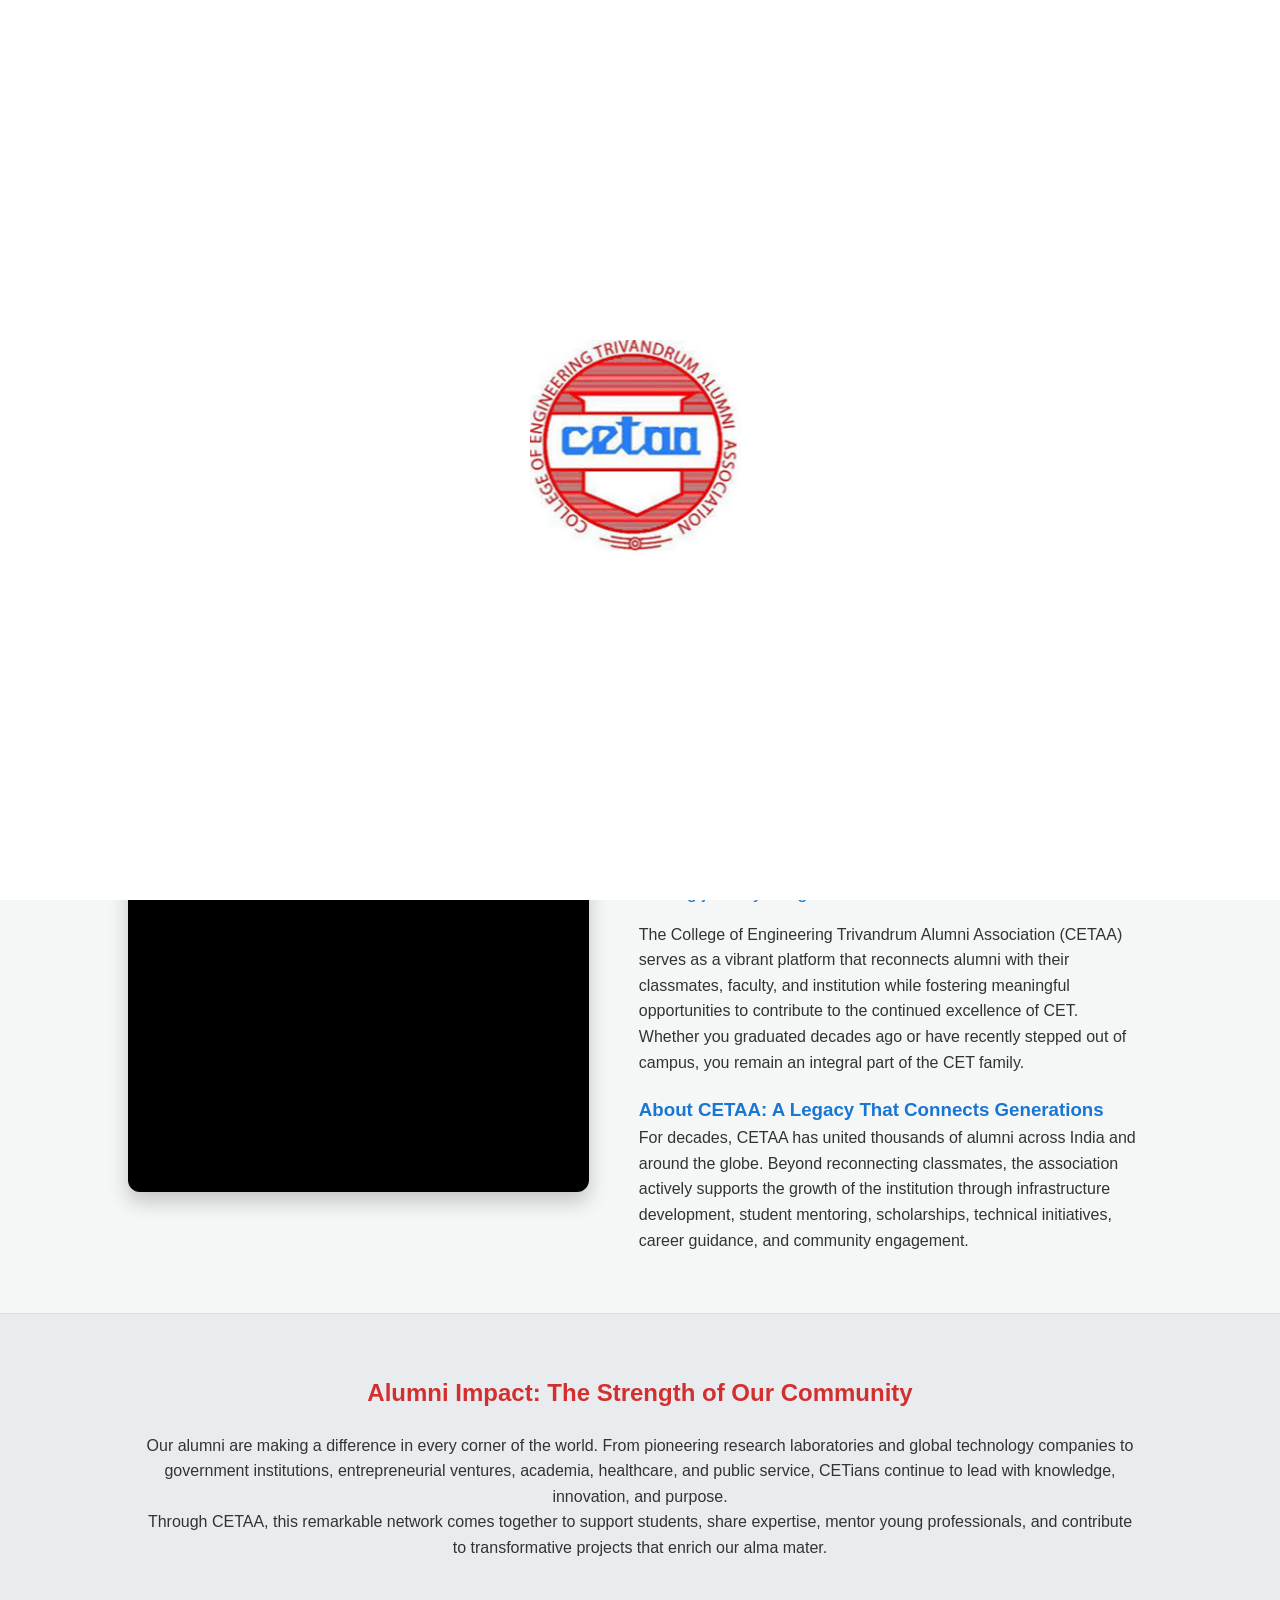
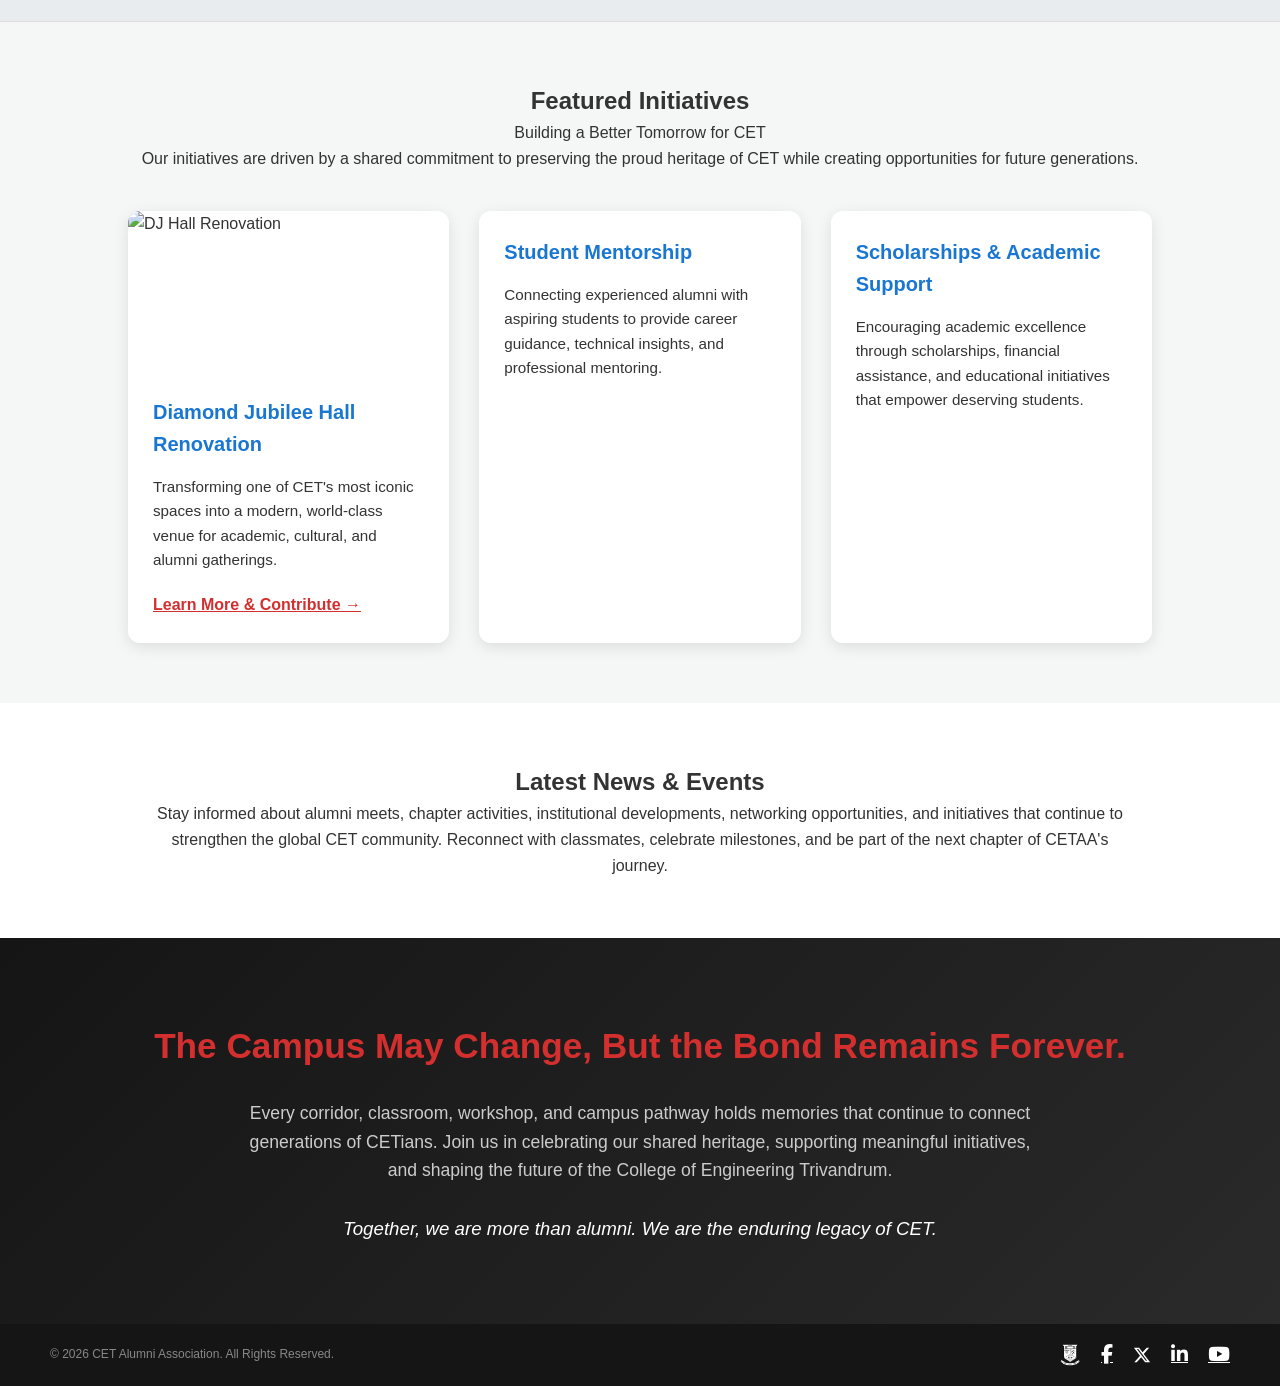
==== index.html @ 1ed66478 "Add files via upload" ====
<!DOCTYPE html>
<html lang="en">
<head>
    <meta charset="UTF-8">
    <meta name="viewport" content="width=device-width, initial-scale=1.0">
    <title>CETAA - Official Alumni Network</title>
    <link rel="stylesheet" href="https://cdnjs.cloudflare.com/ajax/libs/font-awesome/6.4.0/css/all.min.css">
    <link rel="stylesheet" href="style.css">
</head>
<body>
<div id="intro-screen">
        <img src="cetaalogo.jpg" alt="CETAA Logo" id="intro-logo">
    </div>
<nav id="navbar">
        <div class="logo">
            <img src="logo-cms.png" alt="CETAA Logo">
        </div>
        <ul class="nav-links">
            <li><a href="index.html" class="active">Home</a></li>
            <li><a href="renovation.html">Renovation Project</a></li>
        </ul>
    </nav>

<header class="hero fade-in">
        <div class="hero-content">
            <h1>College of Engineering Trivandrum <br> Alumni Association</h1>
        </div>
    </header>

<section class="home-content section-padding slide-up">
        <div class="container content-split">
            <div class="slideshow-container">
                <img src="slideshow 1/1.jpg" class="slide active" alt="CET Campus">
                <img src="slideshow 1/2.webp" class="slide" alt="Department of ECE">
                <img src="slideshow 1/3.webp" class="slide" alt="Department of CSE">
                <img src="slideshow 1/4.webp" class="slide" alt="CET School of Management">
                <img src="slideshow 1/5.webp" class="slide" alt="Civil Canteen">
                <img src="slideshow 1/6.webp" class="slide" alt="Star Dome">
                
            </div>

            <div class="legacy-text">
                <h2>Welcome Home, CETians</h2>
                <p class="lead-text">No matter where life has taken you, CET will always remain a place where friendships were forged, dreams took shape, and lifelong journeys began.</p>
                <p>The College of Engineering Trivandrum Alumni Association (CETAA) serves as a vibrant platform that reconnects alumni with their classmates, faculty, and institution while fostering meaningful opportunities to contribute to the continued excellence of CET.</p>
                <p>Whether you graduated decades ago or have recently stepped out of campus, you remain an integral part of the CET family.</p>
                
                <h3 style="margin-top: 20px; color: var(--primary-blue);">About CETAA: A Legacy That Connects Generations</h3>
                <p>For decades, CETAA has united thousands of alumni across India and around the globe. Beyond reconnecting classmates, the association actively supports the growth of the institution through infrastructure development, student mentoring, scholarships, technical initiatives, career guidance, and community engagement.</p>
            </div>
        </div>
    </section>

    <section class="impact-section slide-up">
        <div class="container text-center">
            <h2>Alumni Impact: The Strength of Our Community</h2>
            <p>Our alumni are making a difference in every corner of the world. From pioneering research laboratories and global technology companies to government institutions, entrepreneurial ventures, academia, healthcare, and public service, CETians continue to lead with knowledge, innovation, and purpose.</p>
            <p>Through CETAA, this remarkable network comes together to support students, share expertise, mentor young professionals, and contribute to transformative projects that enrich our alma mater.</p>
        </div>
    </section>

    <section class="initiatives-section section-padding slide-up">
        <div class="container">
            <div class="text-center" style="margin-bottom: 40px;">
                <h2>Featured Initiatives</h2>
                <p class="subtitle">Building a Better Tomorrow for CET</p>
                <p>Our initiatives are driven by a shared commitment to preserving the proud heritage of CET while creating opportunities for future generations.</p>
            </div>

            <div class="card-grid">
                <div class="initiative-card">
                    <img src="slideshow 2/5.webp" alt="DJ Hall Renovation" class="card-img">
                    <div class="card-content">
                        <h3>Diamond Jubilee Hall Renovation</h3>
                        <p>Transforming one of CET's most iconic spaces into a modern, world-class venue for academic, cultural, and alumni gatherings.</p>
                        <a href="renovation.html" class="btn text-btn">Learn More & Contribute &rarr;</a>
                    </div>
                </div>
                
                <div class="initiative-card">
                    <div class="card-content">
                        <h3>Student Mentorship</h3>
                        <p>Connecting experienced alumni with aspiring students to provide career guidance, technical insights, and professional mentoring.</p>
                    </div>
                </div>

                <div class="initiative-card">
                    <div class="card-content">
                        <h3>Scholarships & Academic Support</h3>
                        <p>Encouraging academic excellence through scholarships, financial assistance, and educational initiatives that empower deserving students.</p>
                    </div>
                </div>
            </div>
        </div>
    </section>

    <section class="news-section slide-up">
        <div class="container text-center">
            <h2>Latest News & Events</h2>
            <p>Stay informed about alumni meets, chapter activities, institutional developments, networking opportunities, and initiatives that continue to strengthen the global CET community. Reconnect with classmates, celebrate milestones, and be part of the next chapter of CETAA's journey.</p>
        </div>
    </section>

    <section class="closing-cta slide-up">
        <div class="container text-center">
            <h2>The Campus May Change, But the Bond Remains Forever.</h2>
            <p>Every corridor, classroom, workshop, and campus pathway holds memories that continue to connect generations of CETians. Join us in celebrating our shared heritage, supporting meaningful initiatives, and shaping the future of the College of Engineering Trivandrum.</p>
            <h3>Together, we are more than alumni. We are the enduring legacy of CET.</h3>
        </div>
    </section>

<footer>
        <div class="footer-content">
            <p class="copyright">&copy; 2026 CET Alumni Association. All Rights Reserved.</p>
            <div class="social-links">
                <a href="https://www.cet.ac.in/" target="_blank" rel="noopener noreferrer" title="Official College Webpage">
                    <img src="cetemb.png" alt="CET Emblem" class="custom-icon">
                </a>
                <a href="https://www.facebook.com/College-of-Engineering-Trivandrum-Alumni-Association-595120010597674" target="_blank" rel="noopener noreferrer" title="Facebook">
                    <i class="fab fa-facebook-f"></i>
                </a>
                <a href="https://twitter.com/@CetaaSecretary" target="_blank" rel="noopener noreferrer" title="X (Twitter)">
                    <svg width="18" height="18" fill="currentColor" viewBox="0 0 512 512">
                        <path d="M389.2 48h70.6L305.6 224.2 487 464H345L233.7 318.6 106.5 464H35.8L200.7 275.5 26.8 48H172.4L272.9 180.9 389.2 48zM364.4 421.8h39.1L151.1 88h-42L364.4 421.8z"/>
                    </svg>
                </a>
                <a href="https://www.linkedin.com/school/college-of-engineering-trivandrum" target="_blank" rel="noopener noreferrer" title="LinkedIn">
                    <i class="fab fa-linkedin-in"></i>
                </a>
                <a href="https://www.youtube.com/channel/UCJI_IdamgOdlw8ZcyDpQeRg" target="_blank" rel="noopener noreferrer" title="YouTube">
                    <i class="fab fa-youtube"></i>
                </a>
            </div>
        </div>
    </footer>
    <script src="script.js"></script>
</body>
</html>
---- style.css ----
/* Core Styling & Color Harmony */
:root {
    --primary-red: #D32F2F;
    --primary-blue: #1976D2;
    --bg-light: #f4f7f6;
    --text-dark: #333;
}

* {
    margin: 0;
    padding: 0;
    box-sizing: border-box;
    font-family: 'Segoe UI', Tahoma, Geneva, Verdana, sans-serif;
}

body {
    background-color: var(--bg-light);
    color: var(--text-dark);
    line-height: 1.6;
    overflow-x: hidden;
}

.container {
    width: 80%;
    margin: auto;
    max-width: 1200px;
}

.section-padding {
    padding: 60px 0;
}

/* Navigation */
nav {
    display: flex;
    justify-content: space-between;
    align-items: center;
    padding: 0 50px; 
    background-color: #151515; /* Updated to perfectly match the logo's dark grey-black */
    position: fixed;
    width: 100%;
    height: 90px; 
    top: 0;
    z-index: 1000;
    box-shadow: 0 2px 10px rgba(0,0,0,0.8);
    transition: all 0.3s ease;
}

nav .logo {
    height: 100%; 
    display: flex;
    align-items: center;
    flex-shrink: 0; 
}

nav .logo img {
    height: 100%; 
    width: auto; 
    object-fit: contain;
    display: block;
}

.nav-links {
    list-style: none;
    display: flex;
    align-items: center;
    height: 100%;
}

.nav-links li {
    margin-left: 25px;
}

.nav-links a {
    text-decoration: none;
    color: #ffffff; 
    font-weight: 500;
    transition: color 0.3s ease;
    font-size: 1.05rem; 
}

.nav-links a:hover, .nav-links a.active {
    color: var(--primary-red);
}


/* Hero Sections */
.hero {
    height: 70vh; /* Reduced height to perfectly frame the wide panoramic image */
    margin-top: 90px; /* Pushes the image down so the top isn't hidden behind the black navbar */
    background: linear-gradient(rgba(0, 0, 0, 0.6), rgba(0, 0, 0, 0.6)), url('cet.jpg') center center/cover no-repeat;
    display: flex;
    justify-content: center;
    align-items: center;
    text-align: center;
    color: white;
    padding: 0 20px;
}

.hero h1 {
    font-size: 3.5rem;
    margin-bottom: 15px;
    text-shadow: 2px 2px 4px rgba(0,0,0,0.5);
    line-height: 1.3; /* Adds ideal vertical spacing between the two lines of text */
    text-align: center; /* Ensures both lines are perfectly centered over each other */
}

.renovation-hero {
    background: linear-gradient(rgba(0, 0, 0, 0.6), rgba(0, 0, 0, 0.6)), url('unnamed.webp') center/cover;
    height: 60vh;
}


.hero .subtitle {
    font-size: 1.5rem;
    font-weight: 300;
}

/* Specific Elements */
.fun-fact {
    background-color: white;
    border-left: 5px solid var(--primary-red);
    padding: 20px;
    margin-top: 30px;
    box-shadow: 0 4px 6px rgba(0,0,0,0.05);
}

.cta-box {
    background-color: white;
    padding: 40px;
    text-align: center;
    margin-top: 40px;
    border-radius: 8px;
    box-shadow: 0 10px 20px rgba(0,0,0,0.1);
}

/* =========================================
   Two-Column Layout & Slideshow
   ========================================= */
.content-split {
    display: flex;
    align-items: center;
    gap: 50px; /* Space between the slider and the text */
    flex-wrap: wrap; /* Ensures it stacks on mobile screens */
}

.slideshow-container {
    flex: 0 0 45%; /* Takes up 45% of the container width on the left */
    position: relative;
    height: 350px; /* Fixed height so it doesn't take up too much vertical space */
    border-radius: 12px;
    overflow: hidden;
    box-shadow: 0 10px 20px rgba(0,0,0,0.2);
    background-color: #000; /* Dark background while images load */
}

.slide {
    position: absolute;
    top: 0;
    left: 0;
    width: 100%;
    height: 100%;
    object-fit: cover; /* Ensures images fill the box perfectly without stretching */
    opacity: 0;
    transition: opacity 1s ease-in-out; /* Smooth cross-fade effect */
}

.slide.active {
    opacity: 1;
    z-index: 2;
}

.legacy-text {
    flex: 1; /* Takes up the remaining 55% of the space on the right */
}

/* Make it responsive for smaller screens (tablets/phones) */
@media (max-width: 900px) {
    .slideshow-container {
        flex: 0 0 100%;
        height: 250px;
    }
}

.btn {
    padding: 12px 30px;
    border: none;
    border-radius: 25px;
    cursor: pointer;
    font-size: 1.1rem;
    font-weight: bold;
    transition: transform 0.3s ease, background-color 0.3s ease;
    margin-top: 20px;
}

.primary-btn {
    background-color: var(--primary-red);
    color: white;
}

.primary-btn:hover {
    background-color: #b71c1c;
    transform: translateY(-3px);
}

/* Footer */
footer {
    background-color: #151515; /* Matched to the dark tab at the top */
    color: white;
    padding: 20px 50px;
}

.footer-content {
    display: flex;
    justify-content: space-between; /* Puts copyright on left, icons on right */
    align-items: center;
    max-width: 1200px;
    margin: 0 auto;
    flex-wrap: wrap; 
}

.copyright {
    font-size: 0.75rem; /* Made the text way smaller */
    color: #888; /* Slightly dimmed so it isn't overpowering */
}

.social-links {
    display: flex;
    align-items: center;
    gap: 20px; /* Space between the icons */
}

.social-links a {
    color: #ffffff;
    font-size: 1.2rem;
    transition: color 0.3s ease, transform 0.3s ease;
    display: flex;
    align-items: center;
}

.social-links a:hover {
    color: var(--primary-red);
    transform: translateY(-3px); /* Slight jump effect on hover */
}

/* Custom styling for your downloaded CET emblem */
.custom-icon {
    height: 22px; /* Matched to the size of the Font Awesome icons */
    width: auto;
    object-fit: contain;
    transition: transform 0.3s ease;
}

/* Animations */
.fade-in {
    animation: fadeIn 1.5s ease-in;
}

.slide-up {
    animation: slideUp 1s ease-out forwards;
    opacity: 0;
    transform: translateY(40px);
}

@keyframes fadeIn {
    from { opacity: 0; }
    to { opacity: 1; }
}

@keyframes slideUp {
    to { opacity: 1; transform: translateY(0); }
}

/* Responsive Design */
@media (max-width: 768px) {
    .nav-links { display: none; }
    .hero h1 { font-size: 2rem; }
}
/* =========================================
   Intro Screen Styles
   ========================================= */
#intro-screen {
    position: fixed;
    top: 0;
    left: 0;
    width: 100%;
    height: 100vh;
    background-color: #ffffff; /* Confirmed Pure White Background */
    display: flex;
    flex-direction: column;
    justify-content: center;
    align-items: center;
    z-index: 9999; 
    transition: opacity 0.8s ease, visibility 0.8s ease; 
    cursor: pointer; 
}

#intro-logo {
    max-width: 80%;
    height: auto;
    max-height: 220px; /* Increased height so the circular logo looks prominent */
    animation: pulse 2s infinite; 
}
.intro-hint {
    margin-top: 30px;
    color: #888888;
    font-size: 0.9rem;
    letter-spacing: 1px;
    text-transform: uppercase;
    animation: pulseOpacity 1.5s infinite;
}

/* JavaScript will add this class to trigger the fade out */
.hide-intro {
    opacity: 0;
    visibility: hidden;
}

/* Intro Animations */
@keyframes pulse {
    0% { transform: scale(1); }
    50% { transform: scale(1.05); }
    100% { transform: scale(1); }
}

@keyframes pulseOpacity {
    0%, 100% { opacity: 0.3; }
    50% { opacity: 1; }
}
/* =========================================
   Renovation Promo Image Link
   ========================================= */
.renovation-promo {
    display: block;
    position: relative;
    margin-top: 30px; /* Adds space between the historical fact and the image */
    border-radius: 8px;
    overflow: hidden;
    height: 150px; /* Keeps it compact so it fits beautifully on the screen */
    box-shadow: 0 4px 10px rgba(0,0,0,0.15);
    transition: transform 0.3s ease, box-shadow 0.3s ease;
}

.renovation-promo:hover {
    transform: translateY(-4px); /* Slight lift effect on hover */
    box-shadow: 0 8px 15px rgba(0,0,0,0.3);
}

.renovation-promo img {
    width: 100%;
    height: 100%;
    object-fit: cover; /* Ensures the image doesn't stretch or distort */
    display: block;
}

.promo-text {
    position: absolute;
    bottom: 0;
    left: 0;
    width: 100%;
    background-color: rgba(0, 0, 0, 0.75); /* Dark transparent background for readability */
    color: #ffffff;
    text-align: center;
    padding: 10px;
    font-size: 0.9rem;
    font-weight: bold;
    text-transform: uppercase;
    letter-spacing: 1px;
}
/* =========================================
   Homepage Extended Content Styles
   ========================================= */

/* Utility Classes */
.text-center { text-align: center; }
.lead-text { font-size: 1.15rem; font-weight: 500; color: var(--primary-blue); margin-bottom: 15px;}

/* Section 2: Impact Section */
.impact-section {
    background-color: #e9ecef; /* Light gray background to break up the page */
    padding: 60px 20px;
    border-top: 1px solid #ddd;
    border-bottom: 1px solid #ddd;
}
.impact-section h2 { color: var(--primary-red); margin-bottom: 20px; }

/* Section 3: Featured Initiatives (Grid Layout) */
.card-grid {
    display: grid;
    grid-template-columns: repeat(auto-fit, minmax(300px, 1fr)); /* Responsive columns */
    gap: 30px;
}

.initiative-card {
    background: #ffffff;
    border-radius: 12px;
    box-shadow: 0 4px 15px rgba(0,0,0,0.1);
    overflow: hidden;
    transition: transform 0.3s ease, box-shadow 0.3s ease;
    display: flex;
    flex-direction: column;
}

.initiative-card:hover {
    transform: translateY(-5px);
    box-shadow: 0 8px 25px rgba(0,0,0,0.2);
}

.card-img {
    width: 100%;
    height: 160px;
    object-fit: cover;
}

.card-content {
    padding: 25px;
    flex: 1; /* Pushes button to bottom if cards are different heights */
    display: flex;
    flex-direction: column;
}

.card-content h3 { color: var(--primary-blue); margin-bottom: 15px; font-size: 1.25rem;}
.card-content p { margin-bottom: 20px; font-size: 0.95rem; flex: 1;}

.text-btn {
    background: transparent;
    color: var(--primary-red);
    padding: 0;
    margin-top: auto;
    font-size: 1rem;
}
.text-btn:hover { background: transparent; color: #000; transform: translateX(5px); }

/* Section 4: News Section */
.news-section {
    padding: 60px 20px;
    background-color: #ffffff;
}

/* Section 5: Closing CTA */
.closing-cta {
    background: linear-gradient(135deg, #151515, #2a2a2a); /* Matches your footer */
    color: #ffffff;
    padding: 80px 20px;
}
.closing-cta h2 { font-size: 2.2rem; margin-bottom: 25px; color: var(--primary-red);}
.closing-cta p { font-size: 1.1rem; max-width: 800px; margin: 0 auto 30px; color: #cccccc;}
.closing-cta h3 { font-style: italic; font-weight: 400; color: #ffffff;}
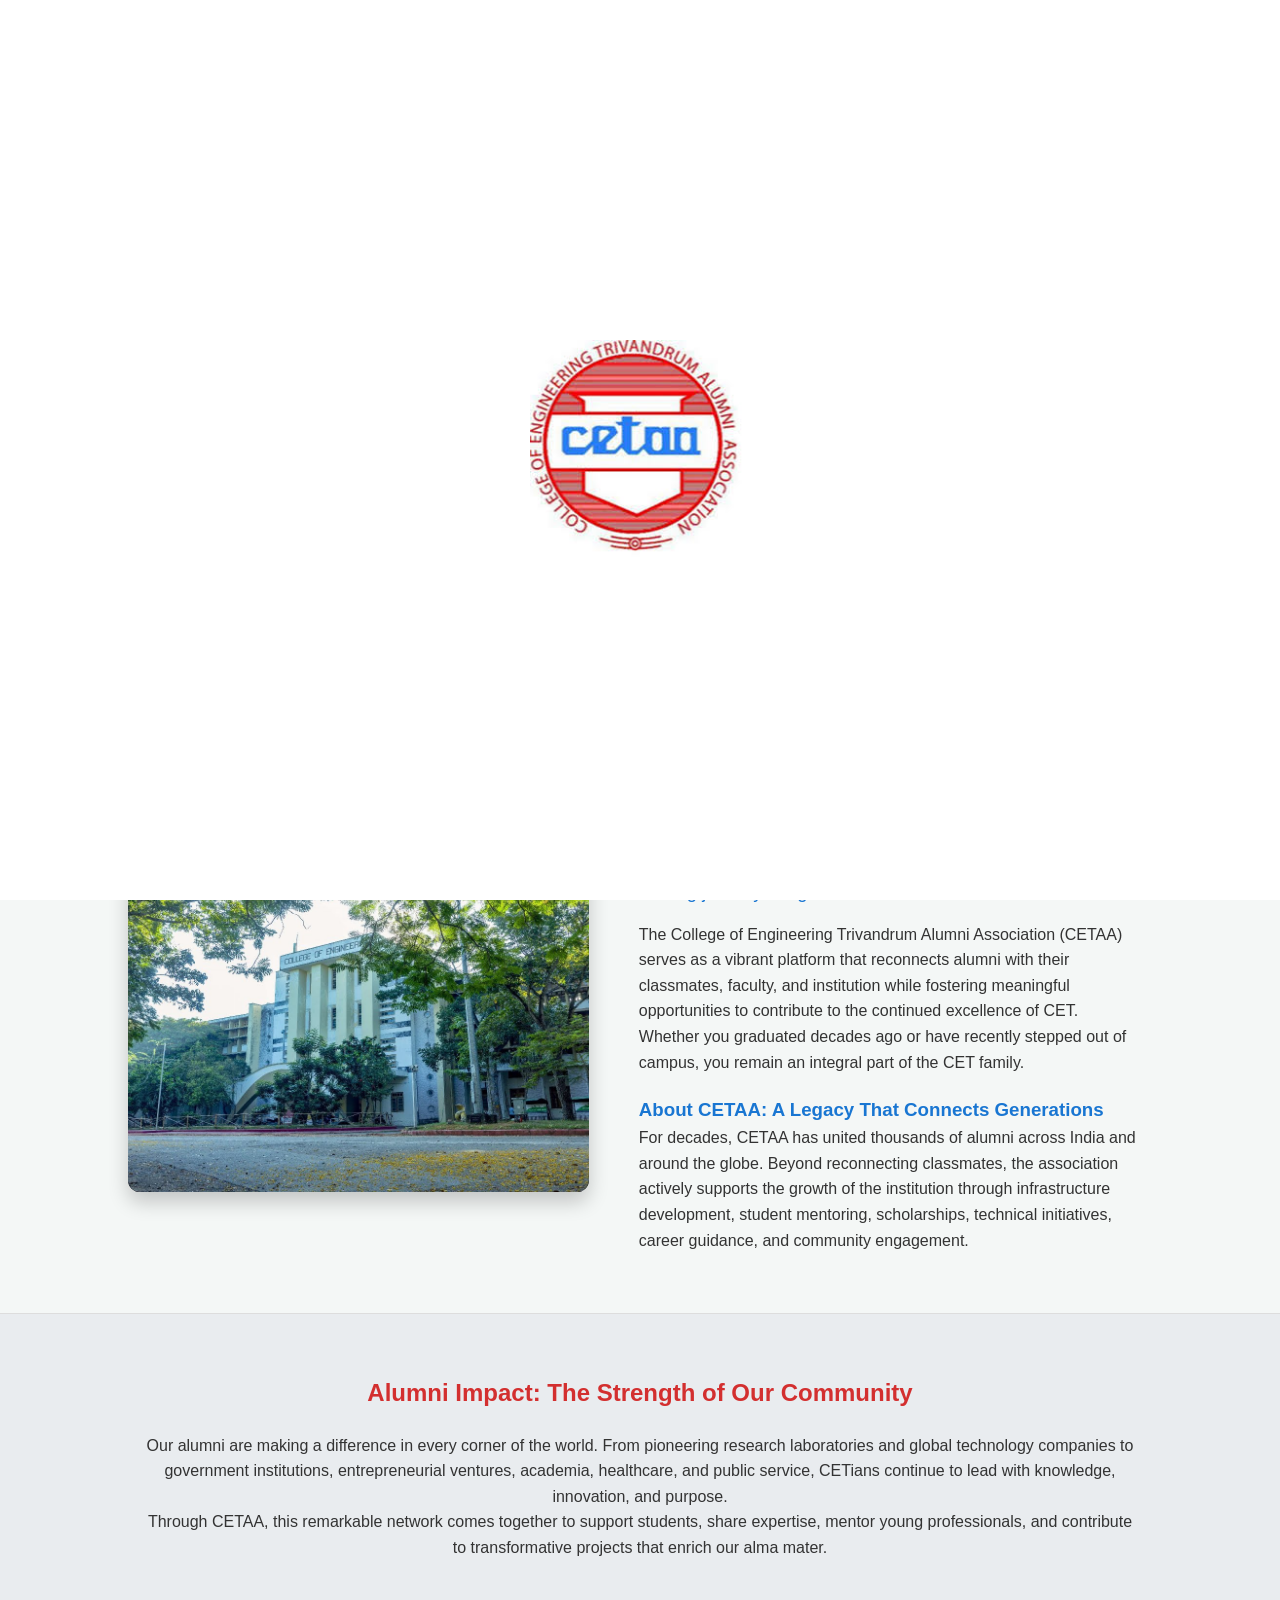
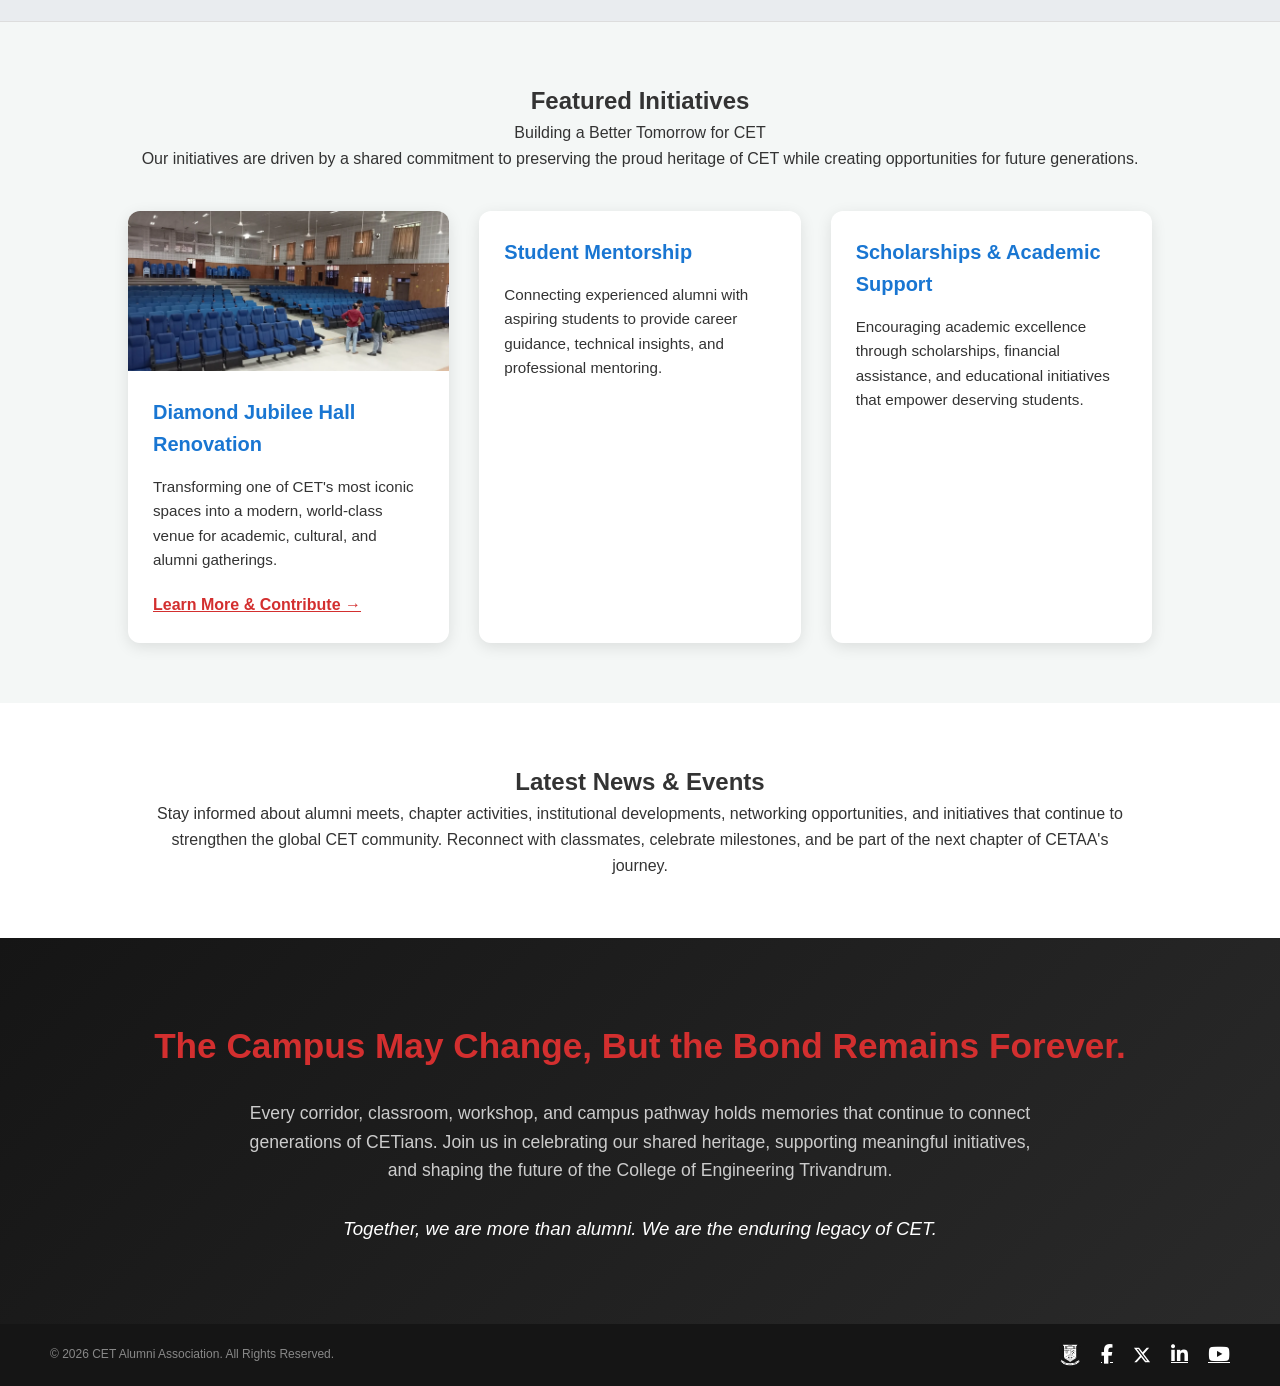
==== commit 018b0961: "Add hamburger menu to navigation bar" ====
--- a/index.html
+++ b/index.html
@@ -15,12 +15,16 @@
         <div class="logo">
             <img src="logo-cms.png" alt="CETAA Logo">
         </div>
-        <ul class="nav-links">
+        
+        <div class="hamburger" id="hamburger">
+            <i class="fa-solid fa-bars"></i>
+        </div>
+
+        <ul class="nav-links" id="nav-links">
             <li><a href="index.html" class="active">Home</a></li>
             <li><a href="renovation.html">Renovation Project</a></li>
         </ul>
     </nav>
-
 <header class="hero fade-in">
         <div class="hero-content">
             <h1>College of Engineering Trivandrum <br> Alumni Association</h1>
@@ -135,4 +139,4 @@
     </footer>
     <script src="script.js"></script>
 </body>
-</html>+</html>
